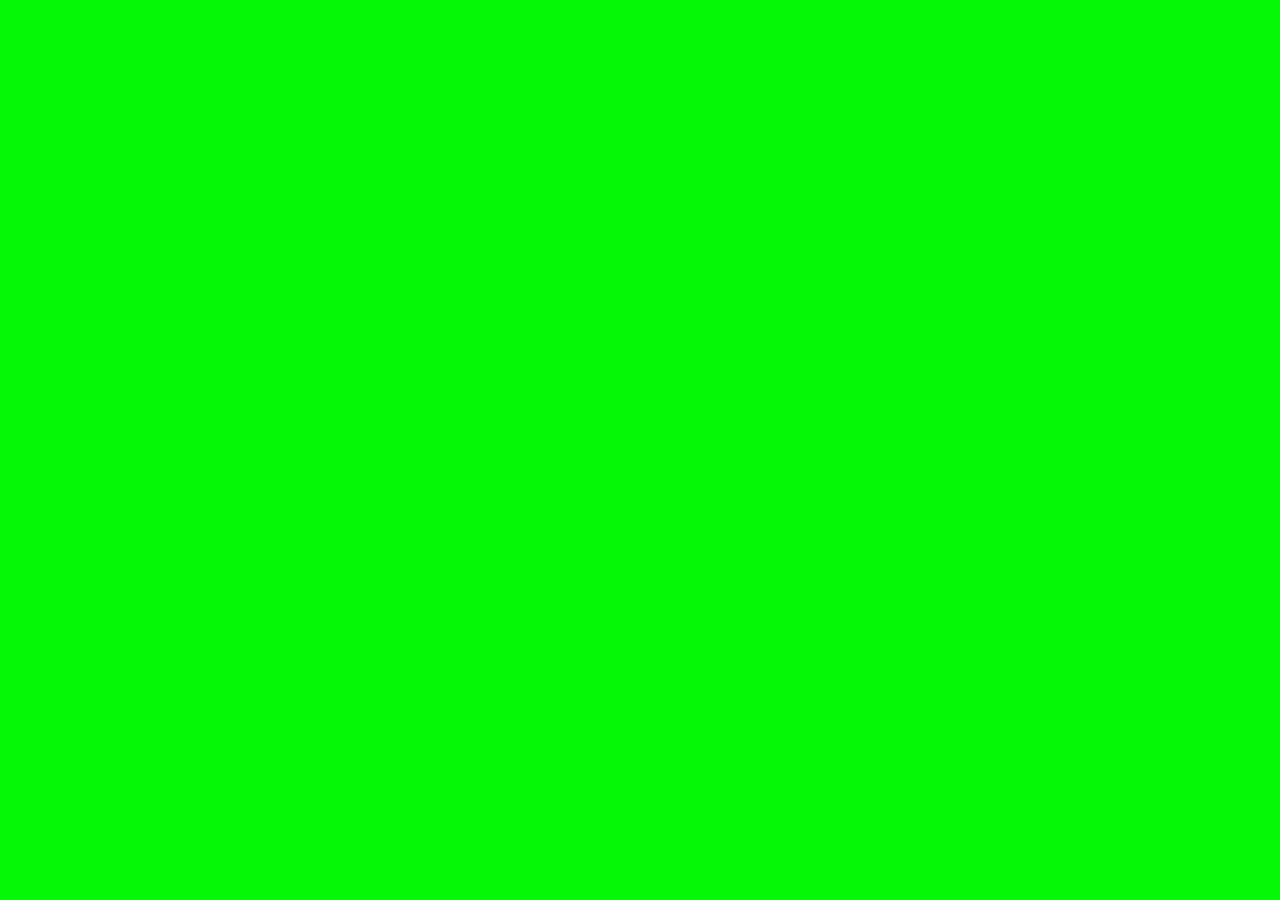
==== app.WebOS.test_RetroFlashJS_001/index.html @ 8aa13a95 "Update test app page and styles Co-authored-by: Copilot <223556219+Copilot@users.noreply.github.com>" ====
<!DOCTYPE html>
<html>

<head>
	<title>Star Field</title>

    <meta charset="utf-8">
    <meta name="viewport" content="width=device-width, initial-scale=1">
    <link id="theme" rel="stylesheet" href="css/style.css">

    <!--
    <script src="webOSTVjs-1.2.4/webOSTV.js" charset="utf-8"></script>
    <script src="webOSTVjs-1.2.4/webOSTV-dev.js" charset="utf-8"></script>

    <script src="https://cdnjs.cloudflare.com/ajax/libs/underscore.js/1.13.1/underscore-min.js"></script>
    <script src="./libs/spatial-navigator.js"></script>

    <script src="libs/three.r117.min.js"></script>
    <script src="libs/main.js"></script>
    <script src="libs/easter-eggs.js"></script>

    <script src="./js/utils.js"></script>
    <script src="./js/target.js"></script>
    <script src="./js/asteroids.js"></script>
    <script src="./js/enemies.js"></script>
    <script src="./js/assets.js"></script>

    <script src="./js/indicators/indicators.js"></script>
    <link rel="stylesheet" href="./js/indicators/indicators.css">
    <link rel="stylesheet" href="./css/gameLoop.css">
    <link rel="stylesheet" href="./js/menu/menu.css">
    <link rel="stylesheet" href="./js/credits/credits.css">
    <link rel="stylesheet" href="./js/settings/settings.css">
    -->

    <link rel="stylesheet" href="css/index.css">

    <script type="text/javascript">
        //sample code for calling LS2 API
        webOS.service.request("luna://com.palm.systemservice", {
            method: "clock/getTime",
            parameters: {},
            onSuccess: function (args) {
                console.log("UTC:", args.utc);
            },
            onFailure: function (args) {
                console.log("Failed to getTime");
            }
        });
    </script>

</head>

<body class="my-body simple-graphics">

    <!--

    <div id="main-menu">
        <div id="main-menu-container">
            <div id="main-menu-title">Star Field</div>
            <div id="main-menu-buttons">
                <div id="main-menu-play" class="focusable main-menu-button" onclick="Router.goTo('GAME')">Play</div>
                <div id="main-menu-settings" class="focusable main-menu-button" onclick="Router.goTo('SETTINGS')">Settings</div>
                <div id="main-menu-credits" class="focusable main-menu-button" onclick="Router.goTo('CREDITS')">Credits</div>
            </div>
        </div>
    </div>

    <div id="game-screen">

        <div class="hola"></div>
        <div id="testResult"></div>
    
        <div id="position"></div>
    
        <div class="debugBtnContainer">
          <div class="btn btn1"></div>
          <div class="btn btn2"></div>
          <div class="btn btn3"></div>
          <div class="btn btn4"></div>
          <div class="btn btn5"></div>
          <div class="btn btn6"></div>
          <div class="btn btn7"></div>
          <div class="btn btn8"></div>
          <div class="btn btn9"></div>
        </div>
    
        <div id="target_container" style="position: absolute; left: 50%; top: 50%">
            <div id="target" style="position: absolute;
            display: block;
            width: 100px;
            height: 100px;
            outline: 4px solid #00ff3e;
            top: -50px;
            left: -50px;
            z-index: 100;"></div>
        </div>

        <div id="radar"></div>

        <div id="game-buttons">
            <div id="game-back-button" class="game-back-button" onclick="Router.goTo('MAIN_MENU')">Main Menu</div>
        </div>
    
    </div>

    <div id="game-over">
        <div id="game-over-container">
            <div id="game-over-title">Game Over</div>
            <div id="game-over-buttons">
                <div id="game-over-restart" class="game-over-button" onclick="Router.goTo('GAME')">Restart</div>
                <div id="game-over-main-menu" class="game-over-button" onclick="Router.goTo('MAIN_MENU')">Main Menu</div>
            </div>
        </div>
    </div>

    <div id="settings">
        <div id="settings-container">
            <div id="settings-title">Settings</div>
            <div id="settings-music" class="settings-option">
                <div class="settings-option-title">Music</div>
                <div class="settings-option-buttons">
                    <div id="settings-music-on" class="settings-option-button focusable" onclick="Settings.toggleMusic()">On</div>
                    <div id="settings-music-off" class="settings-option-button focusable" onclick="Settings.toggleMusic()">Off</div>
                </div>
                <div id="settings-sound" class="settings-option">
                    <div class="settings-option-title">Sound</div>
                    <div class="settings-option-buttons">
                        <div id="settings-sound-on" class="settings-option-button focusable" onclick="Settings.toggleSound()">On</div>
                        <div id="settings-sound-off" class="settings-option-button focusable" onclick="Settings.toggleSound()">Off</div>
                    </div>
                </div>

                <div id="settings-sound" class="settings-option">
                    <div class="settings-option-title">Graphics</div>
                    <div class="settings-description">Show / Hide starfield background</div>
                    <div class="settings-option-buttons">
                        <div id="settings-sound-on" class="settings-option-button focusable" onclick="Settings.toggleBackground()">On</div>
                        <div id="settings-sound-off" class="settings-option-button focusable" onclick="Settings.toggleBackground()">Off</div>
                    </div>
                </div>

            </div>
            <div id="settings-buttons">
                <div id="settings-back" class="settings-button focusable" onclick="Router.goTo('MAIN_MENU')">Back</div>
            </div>
        </div>
    </div>

    <div id="credits">
        <div id="credits-container">
            <div id="credits-title">Credits</div>
            <div id="credits-text">
                <div class="credits-text-line">Developed by: AJSR </div>
                <div class="credits-text-line">Art by: AJSR </div>
                <div class="credits-text-line">Music by: AJSR </div>
                <div class="credits-text-line">Sound by: AJSR </div>
            </div>
            <div id="credits-buttons">
                <div id="credits-back" class="credits-button focusable" onclick="Router.goTo('MAIN_MENU')">Back</div> 
            </div>
        </div>
    </div>
    -->

    <!--
    <script src="./js/router.js"></script>
    <script src="./js/gameLoop.js"></script>
    <script src="./js/keys.js"></script>
    <script src="./js/radar.js"></script>
    <script src="./js/laser.js"></script>
    <script src="./js/menu/menu.js"></script>
    -->

    <script src="./js/keys.js"></script>

    <script>

        /*
        Router.hideAll();
        Router.goTo('MAIN_MENU');
        */

        // GameLoop.init();
        // Indicators.init();
        // Indicators.showAll();
        // Indicators.hide.damage();
        // Indicators.hide.achievement();
        // Indicators.hideAll();
    </script>

</body>

</html>
---- app.WebOS.test_RetroFlashJS_001/css/style.css ----
body {
    margin: 0;
    padding: 0;
    _background-color: #05f805;
    background-color: #696969;
    margin: 0px;
    overflow: hidden;
    _background-image: url("../images/realistic_starfield.png");
    background-size: 100% auto;
    position: absolute;
    top: 0;
    left: 0;
    width: 100%;
    height: 100%;
  }

  .hola {
    width: 100px;
    height: 100px;
    background-color: #ffa500;
    background-color: #58c400;
  }

  canvas {
    position: absolute;
    top: 0px;
    left: 0px;
    outline: 1px solid #0000FF;
  }





  .debugBtnContainer {
    position: absolute;
    width: 99px;
    height: 99px;
    background-color: transparent;
    opacity: 1;
    z-index: 1000;
    bottom: 10px;
    right: 10px;
  }

  .debugBtnContainer .btn{
    position: absolute;
    width: 33px;
    height: 33px;
    background-color: #006eff;
    opacity: 0.5;
    outline: 1px solid red;
  }

  .btn1{
    top: 0px;
    left: 0px;
  }

  .btn2{
    top: 0px;
    left: 33px;
  }

  .btn3{
    top: 0px;
    left: 66px;
  } 

  .btn4{
    top: 33px;
    left: 0px;
  } 

  .btn5{
    top: 33px;
    left: 33px;
  }
  .btn6{
    top: 33px;
    left: 66px;
  } 
  .btn7{
    top: 66px;
    left: 0px;
  }
  .btn8{
    top: 66px;
    left: 33px;
  } 
  .btn9{
    top: 66px;
    left: 66px;
  } 





  .radar .display{
      bottom: 0;
      left: 0;
      position: absolute;
      width: 180px;
      height: 40px;
      background-color: rgb(0, 0, 0);
      background-color: blue;
      line-height: 40px;
      text-align: center;
      color: white;
      font-size: 26px;
  }

  .focusable {
    outline: #e0f805 solid 3px;
    z-index: 100;
    position: relative;
  }
  
  .focused {
    outline: #ff0000 solid 3px !important;
    box-shadow: 0 0 10px 10px #00e4ff;
    z-index: 1000 !important;
  }
---- app.WebOS.test_RetroFlashJS_001/js/indicators/indicators.css ----
.damageIndicator{
    display: block;
    position: absolute;
    width: 100%;
    height: 100%;
    background-color: red;
    top: 0;
    left: 0;  
}

.achievementIndicator{
    display: block;
    position: absolute;
    width: 100%;
    height: 100%;
    background-color: rgb(0, 255, 0);
    top: 0;
    left: 0;  
}

.sideLimits{
    outline: 5px solid red;
    position: absolute;
    top: 0;
    left: 0;
    width: 100%;
    height: 100%;
}

.limitIndicator{
    display: block;
    position: absolute;
    width: 200px;
    height: 200px;
    background-color: rgba(255, 0, 0, 0.5);
    rotate: 90deg;
    border-left: 50px solid red;
    border-top: 50px solid red;
}

.topLimitIndicator{
    rotate: 225deg;
    top: calc(0px - 125px);
    left: calc(50% - 125px);
}

.bottomLimitIndicator{
    rotate: 45deg;
    top: calc(100% - 125px);
    left: calc(50% - 125px);
}

.leftLimitIndicator{
    rotate: 135deg;
    top: calc(50% - 125px);
    left: calc(0px - 125px);
}

.rightLimitIndicator{
    rotate: -45deg;
    top: calc(50% - 125px);
    left: calc(100% - 125px);
}
---- app.WebOS.test_RetroFlashJS_001/css/gameLoop.css ----
#game-screen {
    margin: 0;
    padding: 0;
    background-color: #000000;
    margin: 0px;
    overflow: hidden;
    background-image: url("../images/realistic_starfield.png");
    background-size: 100% auto;
    position: absolute;
    top: 0;
    left: 0;
    width: 100%;
    height: 100%;
    background-position-y: bottom;
}

.game-back-button {
    position: absolute;
    top: 0;
    left: 0;
    background-size: 100% auto;
    z-index: 1000;
    cursor: pointer;
}

.simple-graphics #game-screen {
    background-image: none;
}
---- app.WebOS.test_RetroFlashJS_001/js/menu/menu.css ----
/*
    // Styles for:

     <div id="main-menu">
        <div id="main-menu-container">
            <div id="main-menu-title">Star Field</div>
            <div id="main-menu-buttons">
                <div id="main-menu-play" class="main-menu-button">Play</div>
                <div id="main-menu-settings" class="main-menu-button">Settings</div>
                <div id="main-menu-credits" class="main-menu-button">Credits</div>
            </div>
        </div>
    </div>

*/

#main-menu {
    position: absolute;
    top: 0;
    left: 0;
    width: 100%;
    height: 100%;
    background-color: rgba(0, 0, 0, 0.5);
    display: none;
}

#main-menu-container {
    position: absolute;
    top: 50%;
    left: 50%;
    width: 300px;
    height: 300px;
    margin-top: -150px;
    margin-left: -150px;
    background-color: rgba(0, 0, 0, 0.5);
    border: 1px solid #fff;
    border-radius: 10px;
    display: flex;
    flex-direction: column;
    justify-content: space-between;
    align-items: center;
}

#main-menu-title {
    font-size: 40px;
    color: #fff;
    text-shadow: 2px 2px 2px #000;
}

.main-menu-button {
    width: 200px;
    height: 50px;
    background-color: rgba(0, 0, 0, 0.5);
    border: 1px solid #fff;
    border-radius: 10px;
    display: flex;
    justify-content: center;
    align-items: center;
    font-size: 20px;
    color: #fff;
    text-shadow: 2px 2px 2px #000;
    cursor: pointer;
}

.main-menu-button:hover {
    background-color: rgba(0, 0, 0, 0.7);
}

#main-menu-play {
    background-color: #0f0;
}

#main-menu-settings {
    background-color: #00f;
}

#main-menu-credits {
    background-color: #f00;
}

/* Path: js/menu/menu.js */
---- app.WebOS.test_RetroFlashJS_001/js/settings/settings.css ----
/* 
    // Styles for:

    <div id="settings">
        <div id="settings-container">
            <div id="settings-title">Settings</div>
            <!-- Music and sound -->
            <div id="settings-music" class="settings-option">
                <div class="settings-option-title">Music</div>
                <div class="settings-option-buttons">
                    <div id="settings-music-on" class="settings-option-button" onclick="Settings.toggleMusic()">On</div>
                    <div id="settings-music-off" class="settings-option-button" onclick="Settings.toggleMusic()">Off</div>
                </div>
            </div>
            <div id="settings-buttons">
                <div id="settings-back" class="settings-button" onclick="Router.goTo('MAIN_MENU')">Back</div>
            </div>
        </div>
    </div> 
*/

#settings {
    position: absolute;
    top: 0;
    left: 0;
    width: 100%;
    height: 100%;
    background-color: rgba(0, 0, 0, 0.5);
    display: none;
}

#settings-container {
    position: absolute;
    top: 50%;
    left: 50%;
    width: 300px;
    height: 300px;
    margin-top: -150px;
    margin-left: -150px;
    background-color: rgba(0, 0, 0, 0.5);
    border: 1px solid #fff;
    border-radius: 10px;
    display: flex;
    flex-direction: column;
    justify-content: space-between;
    align-items: center;
}

#settings-title {
    font-size: 40px;
    color: #fff;
    text-shadow: 2px 2px 2px #000;
}

.settings-option {
    width: 200px;
    height: 50px;
    background-color: rgba(0, 0, 0, 0.5);
    border: 1px solid #fff;
    border-radius: 10px;
    display: flex;
    flex-direction: column;
    justify-content: space-between;
    align-items: center;
    font-size: 20px;
    color: #fff;
}

.settings-option-title {
    font-size: 20px;
    color: #fff;
    text-shadow: 2px 2px 2px #000;
}

.settings-option-buttons {
    display: flex;
    justify-content: space-between;
    width: 100%;
}

.settings-option-button {
    width: 50px;
    height: 30px;
    background-color: rgba(0, 0, 0, 0.5);
    border: 1px solid #fff;
    border-radius: 10px;
    display: flex;
    justify-content: center;
    align-items: center;
    font-size: 15px;
    color: #fff;
    text-shadow: 2px 2px 2px #000;
    cursor: pointer;
}

.settings-option-button:hover {
    background-color: rgba(0, 0, 0, 0.7);
}

#settings-buttons {
    display: flex;
    justify-content: space-between;
    width: 100%;
}

.settings-button {
    width: 100px;
    height: 30px;
    background-color: rgba(0, 0, 0, 0.5);
    border: 1px solid #fff;
    border-radius: 10px;
    display: flex;
    justify-content: center;
    align-items: center;
    font-size: 15px;
    color: #fff;
    text-shadow: 2px 2px 2px #000;
    cursor: pointer;
}

.settings-button:hover {
    background-color: rgba(0, 0, 0, 0.7);
}

#settings-back {
    background-color: #f00;
}

#settings-music-on {
    background-color: #0f0;
}

#settings-music-off {
    background-color: #f00;
}

#settings-sound-on {
    background-color: #0f0;
}

#settings-sound-off {
    background-color: #f00;
}

/* Path: js/setings/settings.js */
---- app.WebOS.test_RetroFlashJS_001/css/index.css ----
body {
    margin: 0;
    padding: 0;
    background-color: #05f805;
    margin: 0px;
    overflow: hidden;
    background-size: 100% auto;
    position: absolute;
    top: 0;
    left: 0;
    width: 100%;
    height: 100%;
}
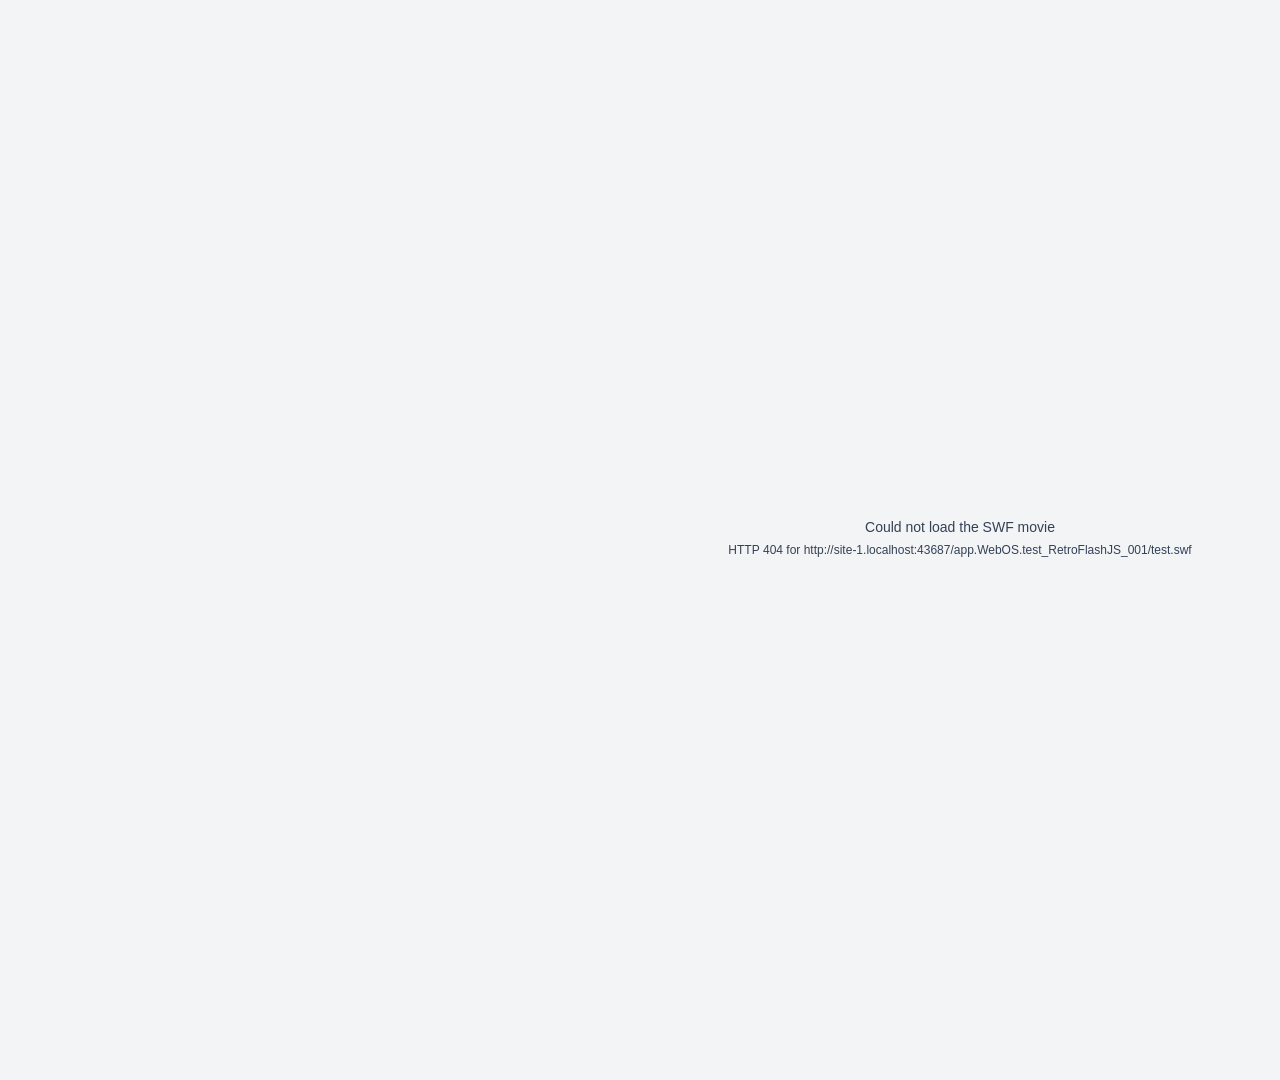
==== commit da803603: "Add webOS packaging support Co-authored-by: Copilot <223556219+Copilot@users.noreply.github.com>" ====
--- a/app.WebOS.test_RetroFlashJS_001/index.html
+++ b/app.WebOS.test_RetroFlashJS_001/index.html
@@ -48,6 +48,8 @@
             }
         });
     </script>
+
+    <script src="./libs/retroflashjs.js"></script>
 
 </head>
 
@@ -172,6 +174,15 @@
     <script src="./js/menu/menu.js"></script>
     -->
 
+    <object
+        data="./test.swf"
+        type="application/x-shockwave-flash"
+        width="1920"
+        height="1080">
+        <param name="movie" value="./test.swf">
+        <param name="quality" value="high">
+    </object>
+
     <script src="./js/keys.js"></script>
 
     <script>
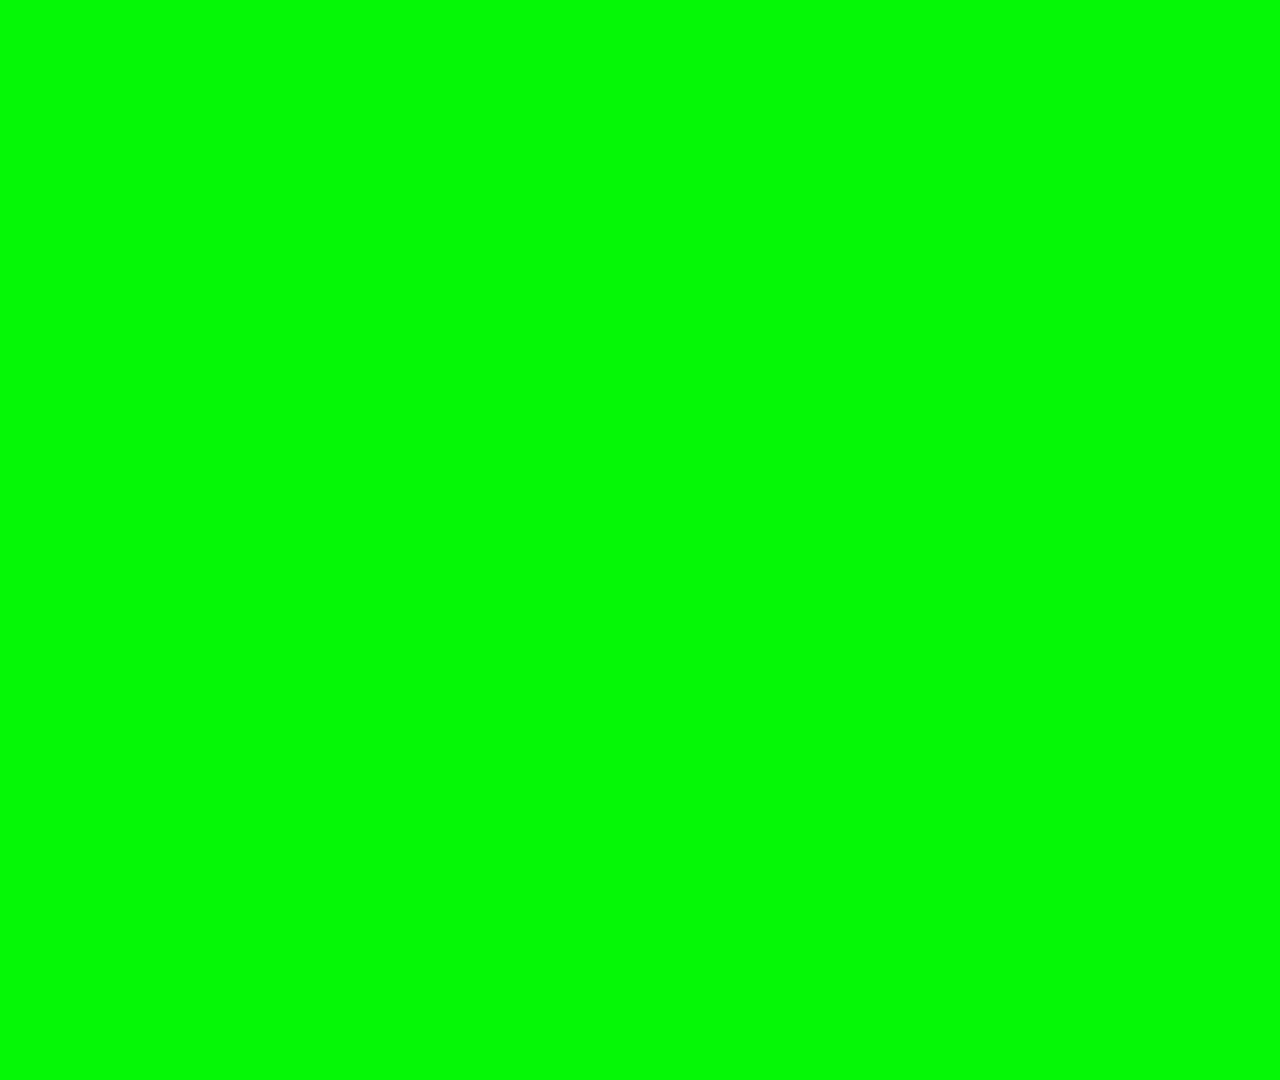
==== commit ea710fce: "Load the SWF manually so it plays on webOS On webOS the app is served from file://. RetroFlash.js on" ====
--- a/app.WebOS.test_RetroFlashJS_001/index.html
+++ b/app.WebOS.test_RetroFlashJS_001/index.html
@@ -174,14 +174,38 @@
     <script src="./js/menu/menu.js"></script>
     -->
 
-    <object
-        data="./test.swf"
-        type="application/x-shockwave-flash"
-        width="1920"
-        height="1080">
-        <param name="movie" value="./test.swf">
-        <param name="quality" value="high">
-    </object>
+    <!--
+        On webOS the app is served from file://, where RetroFlash.js does not autoplay <object>.
+        The SWF is read with XHR and handed to the player as bytes.
+    -->
+    <canvas id="stage" width="1920" height="1080"></canvas>
+
+    <script>
+        (function () {
+            var SWF_URL = './test.swf';
+            var player = new RetroFlash.Player({ canvas: document.getElementById('stage') });
+
+            var xhr = new XMLHttpRequest();
+            xhr.open('GET', SWF_URL, true);
+            xhr.responseType = 'arraybuffer';
+            xhr.onload = function () {
+                // file:// answers with status 0 on success.
+                if ((xhr.status !== 0 && (xhr.status < 200 || xhr.status >= 300)) || !xhr.response) {
+                    console.error('[app] Could not read ' + SWF_URL + ' (status ' + xhr.status + ').');
+                    return;
+                }
+                player.load(xhr.response, { url: new URL(SWF_URL, location.href).href }).then(function () {
+                    player.play();
+                }).catch(function (error) {
+                    console.error('[app] Could not play ' + SWF_URL + ':', error);
+                });
+            };
+            xhr.onerror = function () {
+                console.error('[app] Could not read ' + SWF_URL + '.');
+            };
+            xhr.send();
+        })();
+    </script>
 
     <script src="./js/keys.js"></script>
 
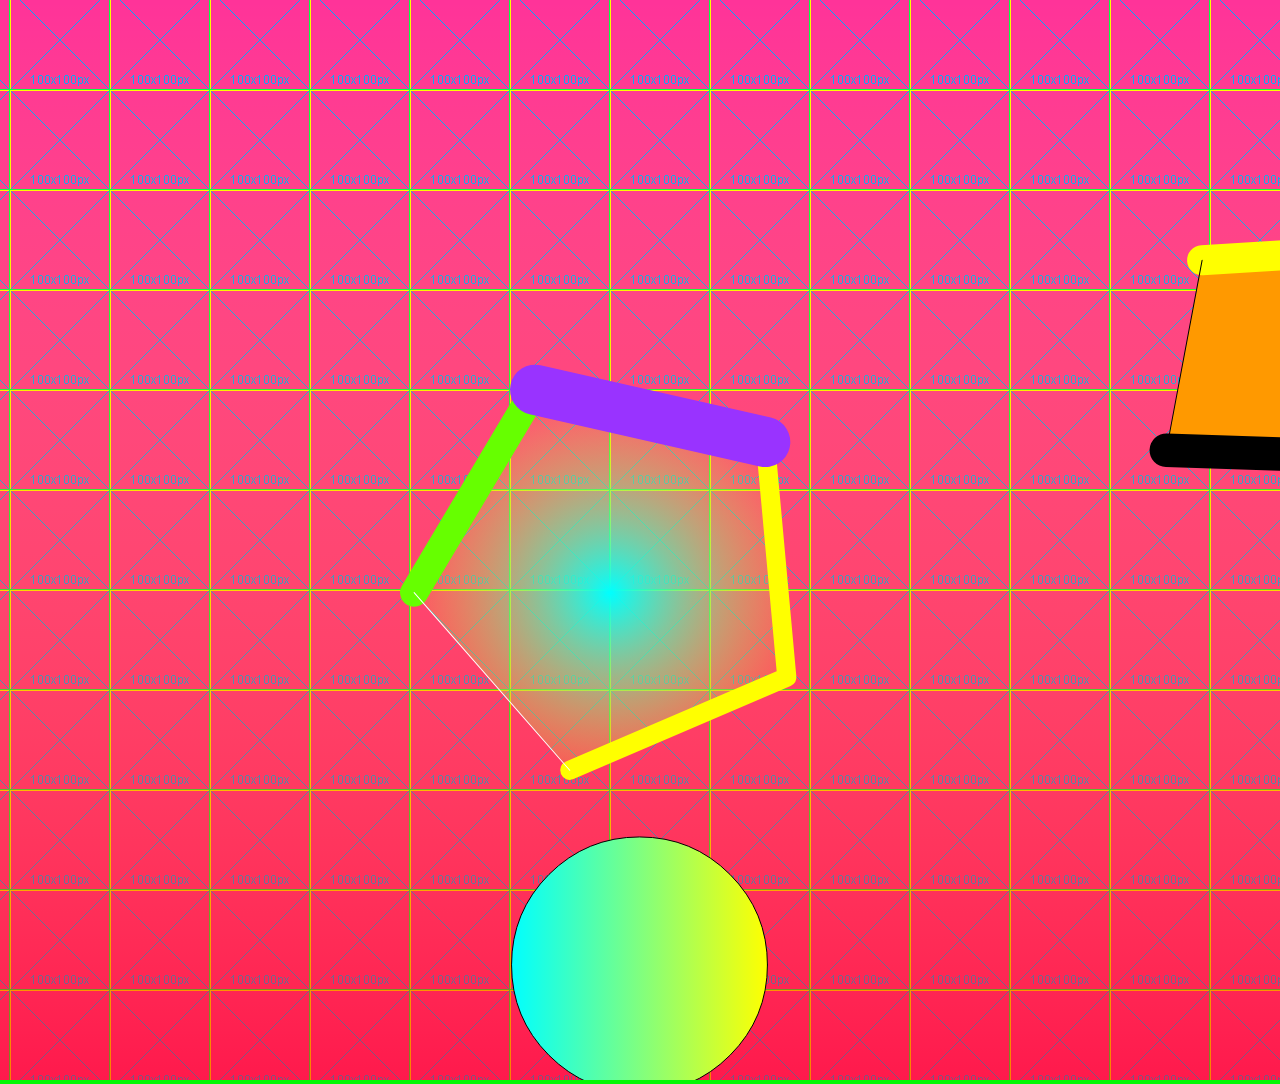
==== commit d22b02af: "Clean up webOS RetroFlashJS app" ====
--- a/app.WebOS.test_RetroFlashJS_001/index.html
+++ b/app.WebOS.test_RetroFlashJS_001/index.html
@@ -2,41 +2,13 @@
 <html>
 
 <head>
-	<title>Star Field</title>
+    <title>Test RetroFlashJS</title>
 
     <meta charset="utf-8">
     <meta name="viewport" content="width=device-width, initial-scale=1">
-    <link id="theme" rel="stylesheet" href="css/style.css">
-
-    <!--
-    <script src="webOSTVjs-1.2.4/webOSTV.js" charset="utf-8"></script>
-    <script src="webOSTVjs-1.2.4/webOSTV-dev.js" charset="utf-8"></script>
-
-    <script src="https://cdnjs.cloudflare.com/ajax/libs/underscore.js/1.13.1/underscore-min.js"></script>
-    <script src="./libs/spatial-navigator.js"></script>
-
-    <script src="libs/three.r117.min.js"></script>
-    <script src="libs/main.js"></script>
-    <script src="libs/easter-eggs.js"></script>
-
-    <script src="./js/utils.js"></script>
-    <script src="./js/target.js"></script>
-    <script src="./js/asteroids.js"></script>
-    <script src="./js/enemies.js"></script>
-    <script src="./js/assets.js"></script>
-
-    <script src="./js/indicators/indicators.js"></script>
-    <link rel="stylesheet" href="./js/indicators/indicators.css">
-    <link rel="stylesheet" href="./css/gameLoop.css">
-    <link rel="stylesheet" href="./js/menu/menu.css">
-    <link rel="stylesheet" href="./js/credits/credits.css">
-    <link rel="stylesheet" href="./js/settings/settings.css">
-    -->
-
-    <link rel="stylesheet" href="css/index.css">
+    <link rel="stylesheet" href="css/styles.css">
 
     <script type="text/javascript">
-        //sample code for calling LS2 API
         webOS.service.request("luna://com.palm.systemservice", {
             method: "clock/getTime",
             parameters: {},
@@ -55,175 +27,13 @@
 
 <body class="my-body simple-graphics">
 
-    <!--
+    <object data="./swf/test1.swf" type="application/x-shockwave-flash" width="1920" height="1080">
+        <param name="movie" value="./swf/test1.swf">
+        <param name="quality" value="high">
+    </object>
 
-    <div id="main-menu">
-        <div id="main-menu-container">
-            <div id="main-menu-title">Star Field</div>
-            <div id="main-menu-buttons">
-                <div id="main-menu-play" class="focusable main-menu-button" onclick="Router.goTo('GAME')">Play</div>
-                <div id="main-menu-settings" class="focusable main-menu-button" onclick="Router.goTo('SETTINGS')">Settings</div>
-                <div id="main-menu-credits" class="focusable main-menu-button" onclick="Router.goTo('CREDITS')">Credits</div>
-            </div>
-        </div>
-    </div>
-
-    <div id="game-screen">
-
-        <div class="hola"></div>
-        <div id="testResult"></div>
-    
-        <div id="position"></div>
-    
-        <div class="debugBtnContainer">
-          <div class="btn btn1"></div>
-          <div class="btn btn2"></div>
-          <div class="btn btn3"></div>
-          <div class="btn btn4"></div>
-          <div class="btn btn5"></div>
-          <div class="btn btn6"></div>
-          <div class="btn btn7"></div>
-          <div class="btn btn8"></div>
-          <div class="btn btn9"></div>
-        </div>
-    
-        <div id="target_container" style="position: absolute; left: 50%; top: 50%">
-            <div id="target" style="position: absolute;
-            display: block;
-            width: 100px;
-            height: 100px;
-            outline: 4px solid #00ff3e;
-            top: -50px;
-            left: -50px;
-            z-index: 100;"></div>
-        </div>
-
-        <div id="radar"></div>
-
-        <div id="game-buttons">
-            <div id="game-back-button" class="game-back-button" onclick="Router.goTo('MAIN_MENU')">Main Menu</div>
-        </div>
-    
-    </div>
-
-    <div id="game-over">
-        <div id="game-over-container">
-            <div id="game-over-title">Game Over</div>
-            <div id="game-over-buttons">
-                <div id="game-over-restart" class="game-over-button" onclick="Router.goTo('GAME')">Restart</div>
-                <div id="game-over-main-menu" class="game-over-button" onclick="Router.goTo('MAIN_MENU')">Main Menu</div>
-            </div>
-        </div>
-    </div>
-
-    <div id="settings">
-        <div id="settings-container">
-            <div id="settings-title">Settings</div>
-            <div id="settings-music" class="settings-option">
-                <div class="settings-option-title">Music</div>
-                <div class="settings-option-buttons">
-                    <div id="settings-music-on" class="settings-option-button focusable" onclick="Settings.toggleMusic()">On</div>
-                    <div id="settings-music-off" class="settings-option-button focusable" onclick="Settings.toggleMusic()">Off</div>
-                </div>
-                <div id="settings-sound" class="settings-option">
-                    <div class="settings-option-title">Sound</div>
-                    <div class="settings-option-buttons">
-                        <div id="settings-sound-on" class="settings-option-button focusable" onclick="Settings.toggleSound()">On</div>
-                        <div id="settings-sound-off" class="settings-option-button focusable" onclick="Settings.toggleSound()">Off</div>
-                    </div>
-                </div>
-
-                <div id="settings-sound" class="settings-option">
-                    <div class="settings-option-title">Graphics</div>
-                    <div class="settings-description">Show / Hide starfield background</div>
-                    <div class="settings-option-buttons">
-                        <div id="settings-sound-on" class="settings-option-button focusable" onclick="Settings.toggleBackground()">On</div>
-                        <div id="settings-sound-off" class="settings-option-button focusable" onclick="Settings.toggleBackground()">Off</div>
-                    </div>
-                </div>
-
-            </div>
-            <div id="settings-buttons">
-                <div id="settings-back" class="settings-button focusable" onclick="Router.goTo('MAIN_MENU')">Back</div>
-            </div>
-        </div>
-    </div>
-
-    <div id="credits">
-        <div id="credits-container">
-            <div id="credits-title">Credits</div>
-            <div id="credits-text">
-                <div class="credits-text-line">Developed by: AJSR </div>
-                <div class="credits-text-line">Art by: AJSR </div>
-                <div class="credits-text-line">Music by: AJSR </div>
-                <div class="credits-text-line">Sound by: AJSR </div>
-            </div>
-            <div id="credits-buttons">
-                <div id="credits-back" class="credits-button focusable" onclick="Router.goTo('MAIN_MENU')">Back</div> 
-            </div>
-        </div>
-    </div>
-    -->
-
-    <!--
-    <script src="./js/router.js"></script>
-    <script src="./js/gameLoop.js"></script>
-    <script src="./js/keys.js"></script>
-    <script src="./js/radar.js"></script>
-    <script src="./js/laser.js"></script>
-    <script src="./js/menu/menu.js"></script>
-    -->
-
-    <!--
-        On webOS the app is served from file://, where RetroFlash.js does not autoplay <object>.
-        The SWF is read with XHR and handed to the player as bytes.
-    -->
-    <canvas id="stage" width="1920" height="1080"></canvas>
-
-    <script>
-        (function () {
-            var SWF_URL = './test.swf';
-            var player = new RetroFlash.Player({ canvas: document.getElementById('stage') });
-
-            var xhr = new XMLHttpRequest();
-            xhr.open('GET', SWF_URL, true);
-            xhr.responseType = 'arraybuffer';
-            xhr.onload = function () {
-                // file:// answers with status 0 on success.
-                if ((xhr.status !== 0 && (xhr.status < 200 || xhr.status >= 300)) || !xhr.response) {
-                    console.error('[app] Could not read ' + SWF_URL + ' (status ' + xhr.status + ').');
-                    return;
-                }
-                player.load(xhr.response, { url: new URL(SWF_URL, location.href).href }).then(function () {
-                    player.play();
-                }).catch(function (error) {
-                    console.error('[app] Could not play ' + SWF_URL + ':', error);
-                });
-            };
-            xhr.onerror = function () {
-                console.error('[app] Could not read ' + SWF_URL + '.');
-            };
-            xhr.send();
-        })();
-    </script>
-
-    <script src="./js/keys.js"></script>
-
-    <script>
-
-        /*
-        Router.hideAll();
-        Router.goTo('MAIN_MENU');
-        */
-
-        // GameLoop.init();
-        // Indicators.init();
-        // Indicators.showAll();
-        // Indicators.hide.damage();
-        // Indicators.hide.achievement();
-        // Indicators.hideAll();
-    </script>
+    <script src="./js/main.js"></script>
 
 </body>
 
-</html>
+</html>
--- a/app.WebOS.test_RetroFlashJS_001/css/styles.css
+++ b/app.WebOS.test_RetroFlashJS_001/css/styles.css
@@ -0,0 +1,13 @@
+body {
+    margin: 0;
+    padding: 0;
+    background-color: #05f805;
+    margin: 0px;
+    overflow: hidden;
+    background-size: 100% auto;
+    position: absolute;
+    top: 0;
+    left: 0;
+    width: 100%;
+    height: 100%;
+}
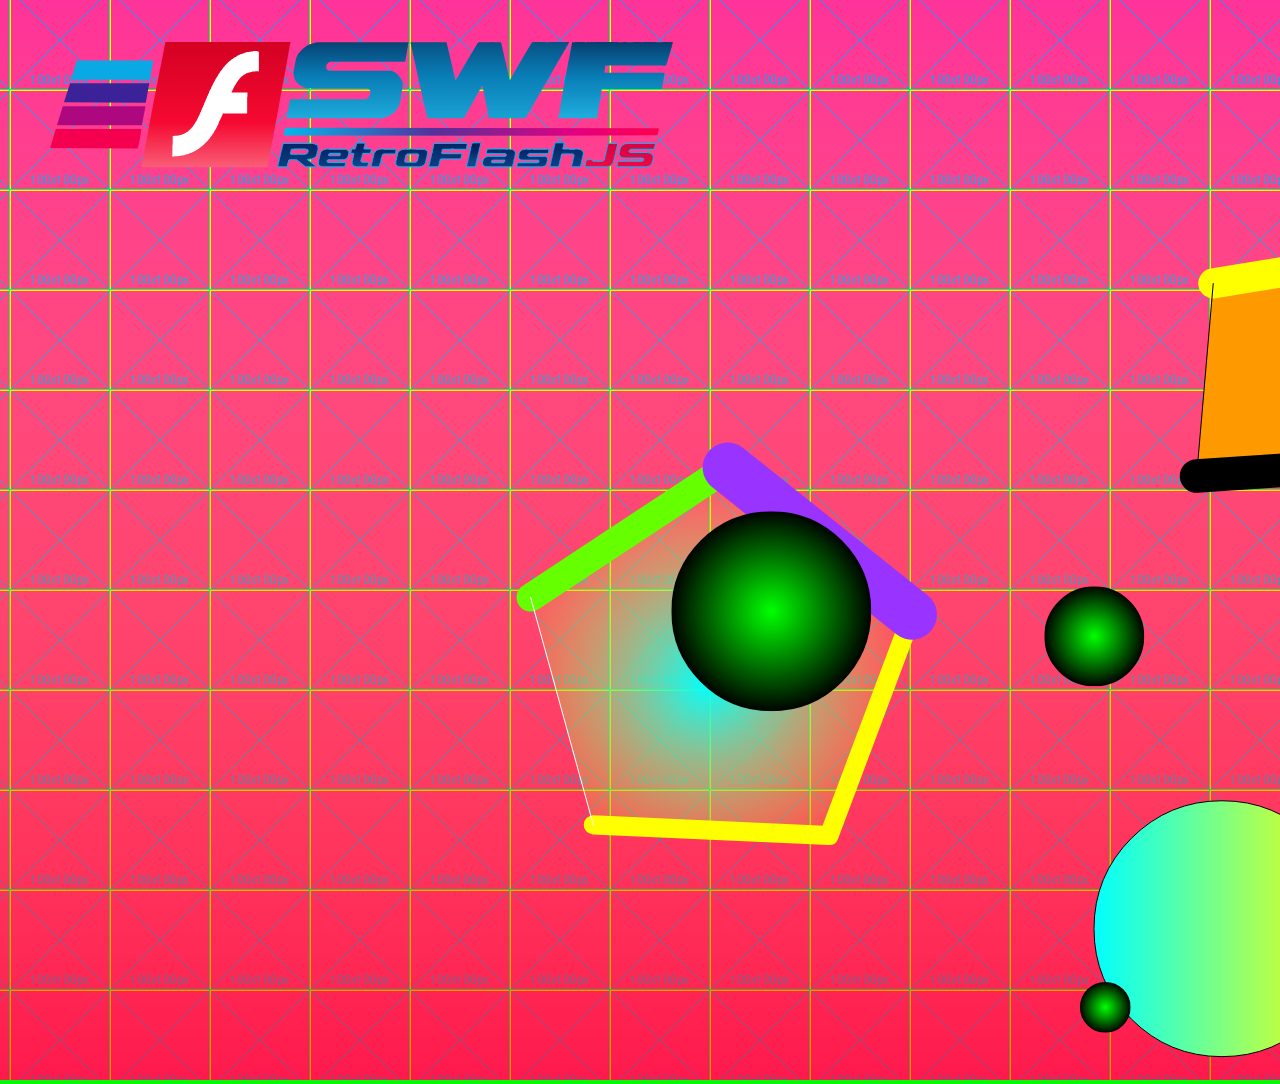
==== commit 261822f6: "Use test2 SWF in app Co-authored-by: Copilot <223556219+Copilot@users.noreply.github.com>" ====
--- a/app.WebOS.test_RetroFlashJS_001/index.html
+++ b/app.WebOS.test_RetroFlashJS_001/index.html
@@ -27,8 +27,8 @@
 
 <body class="my-body simple-graphics">
 
-    <object data="./swf/test1.swf" type="application/x-shockwave-flash" width="1920" height="1080">
-        <param name="movie" value="./swf/test1.swf">
+    <object data="./swf/test2.swf" type="application/x-shockwave-flash" width="1920" height="1080">
+        <param name="movie" value="./swf/test2.swf">
         <param name="quality" value="high">
     </object>
 
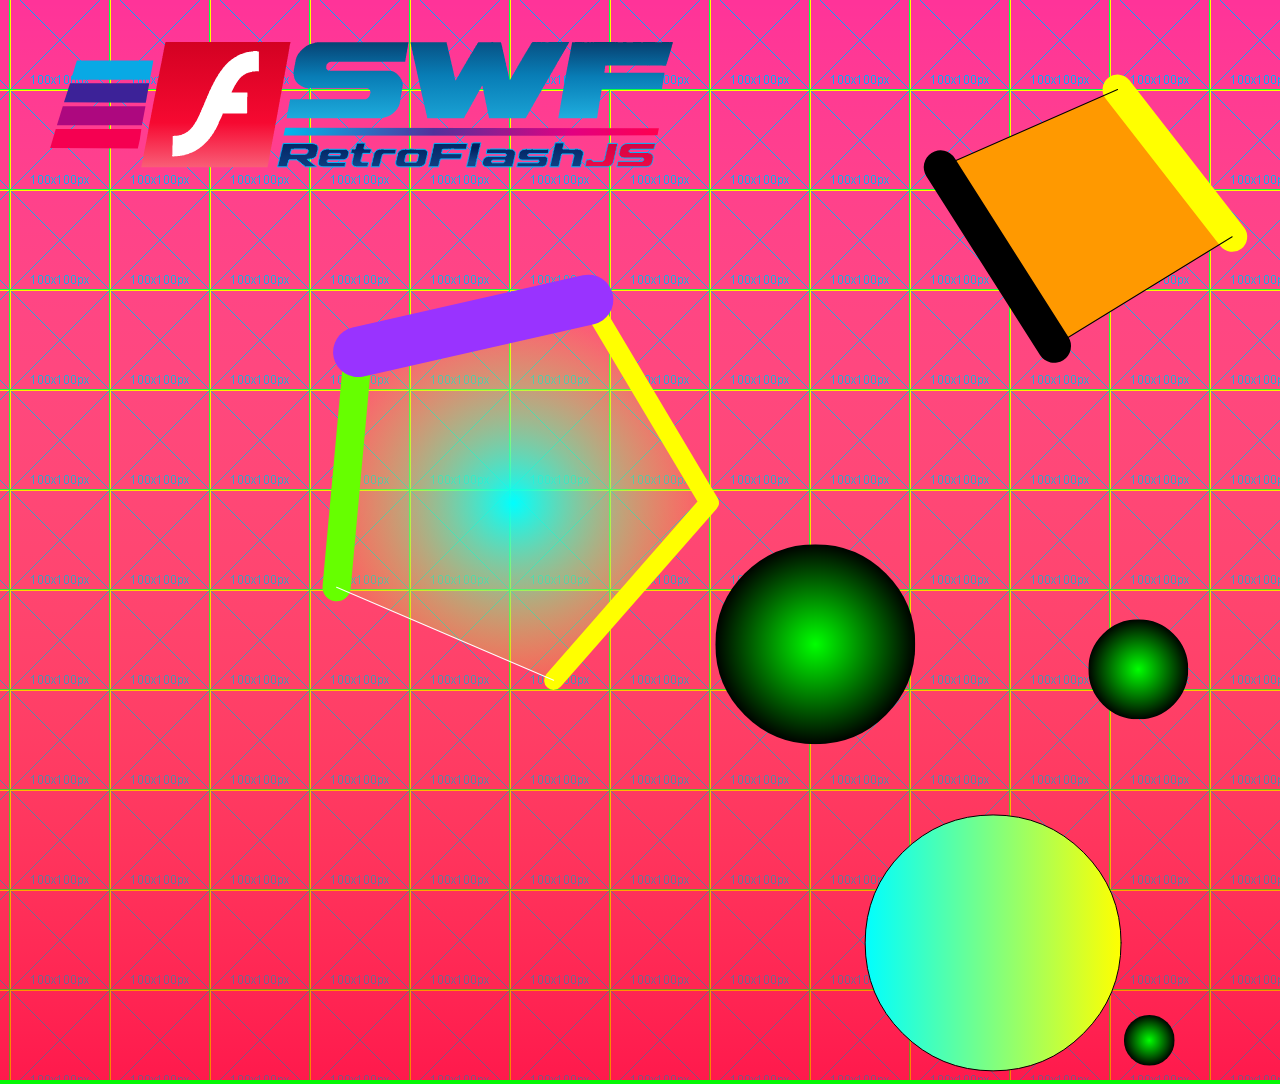
==== commit fae40ce1: "Make webOS SWF player responsive" ====
--- a/app.WebOS.test_RetroFlashJS_001/index.html
+++ b/app.WebOS.test_RetroFlashJS_001/index.html
@@ -27,9 +27,11 @@
 
 <body class="my-body simple-graphics">
 
-    <object data="./swf/test2.swf" type="application/x-shockwave-flash" width="1920" height="1080">
+    <!-- The movie fills the window; RetroFlash.js fits the stage into it by the scale parameter. -->
+    <object data="./swf/test2.swf" type="application/x-shockwave-flash" width="100%" height="100%">
         <param name="movie" value="./swf/test2.swf">
         <param name="quality" value="high">
+        <param name="scale" value="showall">
     </object>
 
     <script src="./js/main.js"></script>
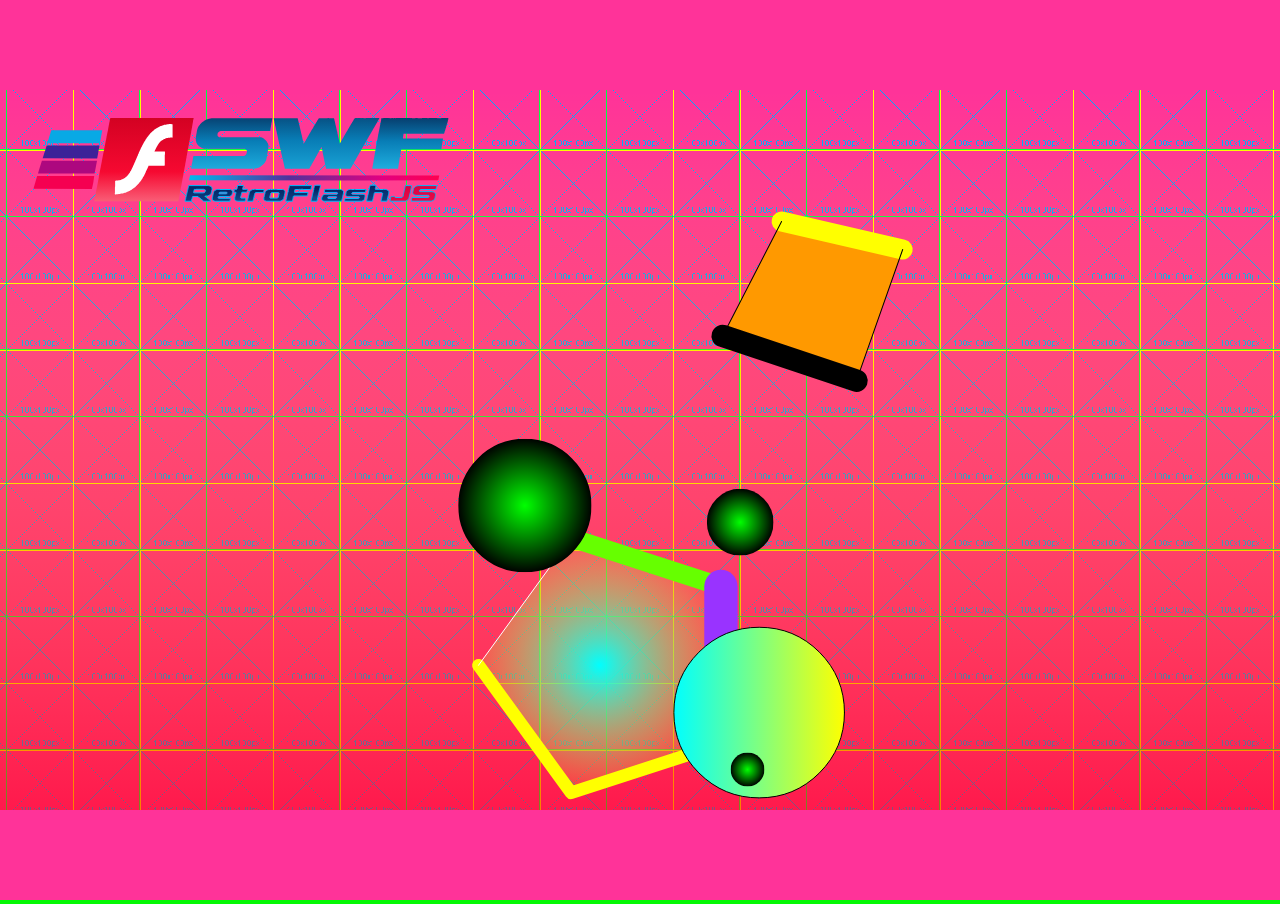
==== commit ca40db36: "Update webOS RetroFlash.js to 1.1.1" ====
--- a/app.WebOS.test_RetroFlashJS_001/index.html
+++ b/app.WebOS.test_RetroFlashJS_001/index.html
@@ -21,7 +21,7 @@
         });
     </script>
 
-    <script src="./libs/retroflashjs.js"></script>
+    <script src="./libs/retroflash-1.1.1.min.js"></script>
 
 </head>
 
@@ -38,4 +38,4 @@
 
 </body>
 
-</html>+</html>
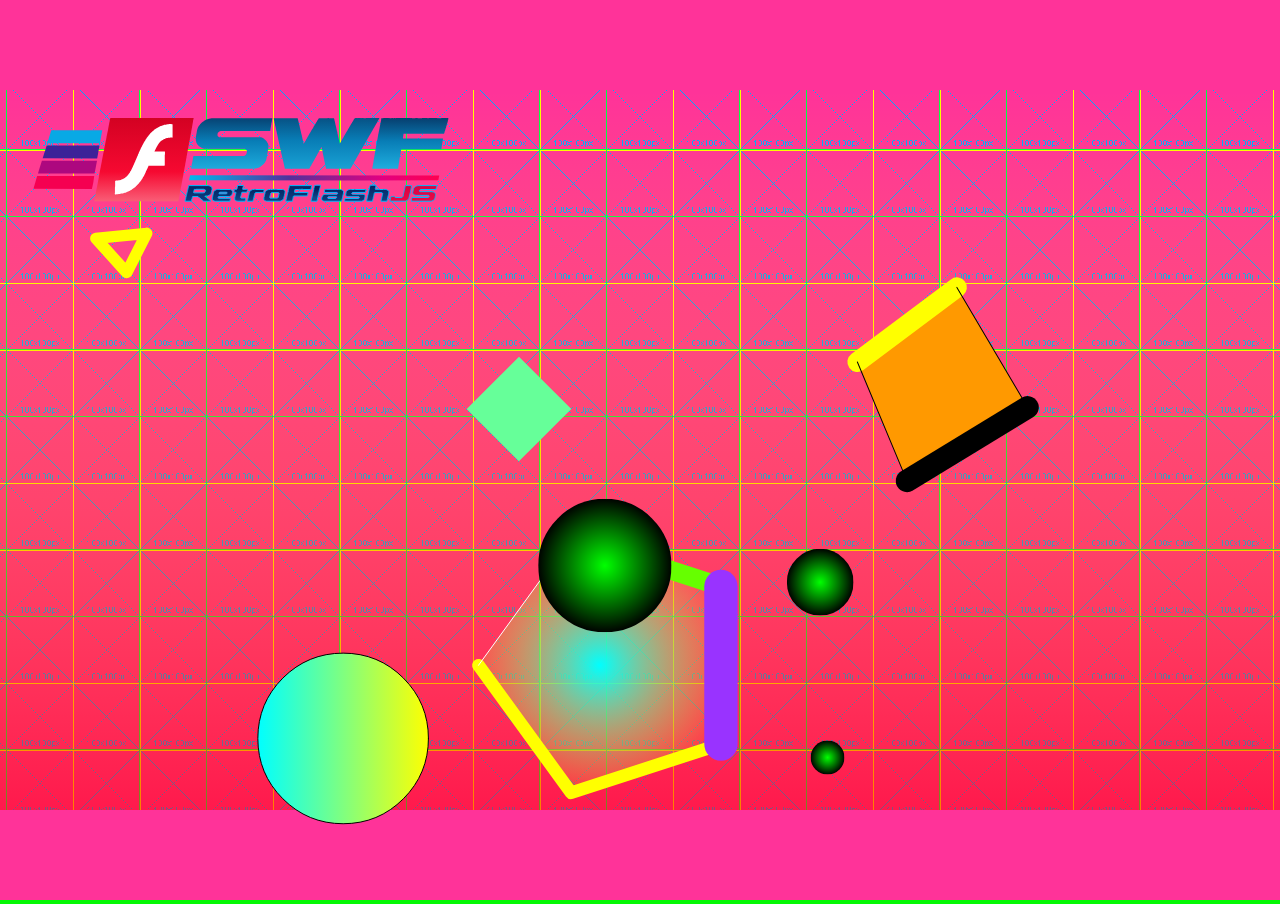
==== commit 8a2a4bfe: "Update webOS RetroFlash integration demo" ====
--- a/app.WebOS.test_RetroFlashJS_001/index.html
+++ b/app.WebOS.test_RetroFlashJS_001/index.html
@@ -9,27 +9,29 @@
     <link rel="stylesheet" href="css/styles.css">
 
     <script type="text/javascript">
-        webOS.service.request("luna://com.palm.systemservice", {
-            method: "clock/getTime",
-            parameters: {},
-            onSuccess: function (args) {
-                console.log("UTC:", args.utc);
-            },
-            onFailure: function (args) {
-                console.log("Failed to getTime");
-            }
-        });
+        if (window.webOS && webOS.service) {
+            webOS.service.request("luna://com.palm.systemservice", {
+                method: "clock/getTime",
+                parameters: {},
+                onSuccess: function (args) {
+                    console.log("UTC:", args.utc);
+                },
+                onFailure: function (args) {
+                    console.log("Failed to getTime");
+                }
+            });
+        }
     </script>
 
-    <script src="./libs/retroflash-1.1.1.min.js"></script>
+    <script src="./libs/retroflash-1.1.2.min.js"></script>
 
 </head>
 
 <body class="my-body simple-graphics">
 
     <!-- The movie fills the window; RetroFlash.js fits the stage into it by the scale parameter. -->
-    <object data="./swf/test2.swf" type="application/x-shockwave-flash" width="100%" height="100%">
-        <param name="movie" value="./swf/test2.swf">
+    <object id="retroflashMovie" data="./swf/test_3.swf" type="application/x-shockwave-flash" width="100%" height="100%">
+        <param name="movie" value="./swf/test_3.swf">
         <param name="quality" value="high">
         <param name="scale" value="showall">
     </object>
